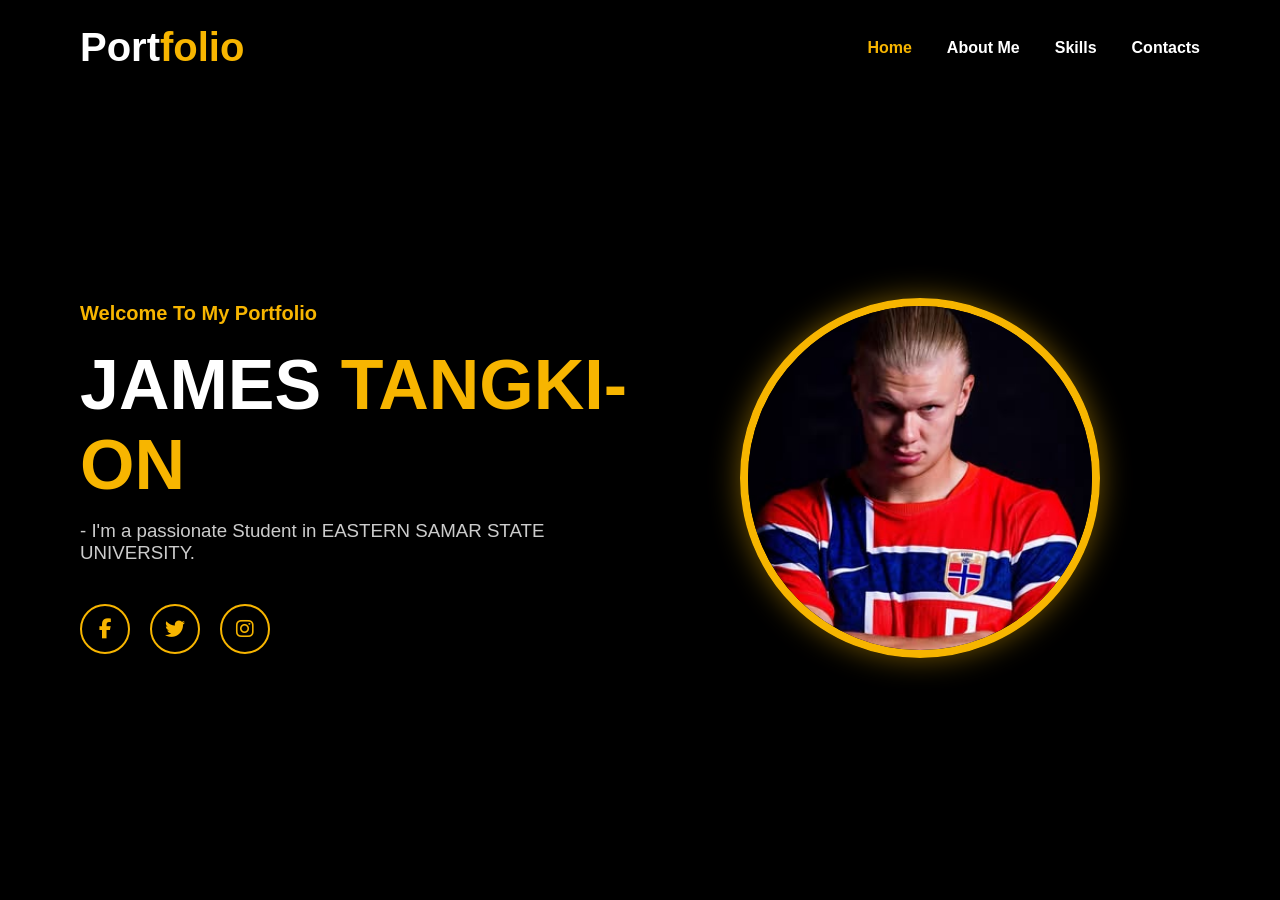
==== index.html @ 24c15ce0 "Add files via upload" ====
<!DOCTYPE html>
<html lang="en">
<head>
    <meta charset="UTF-8">
    <meta name="viewport" content="width=device-width, initial-scale=1.0">
    <title>Portfolio</title>

    <link rel="stylesheet" href="style.css">

    <link rel="stylesheet"
    href="https://cdnjs.cloudflare.com/ajax/libs/font-awesome/6.5.2/css/all.min.css">
</head>
<body>

<header>

    <h2 class="logo">Port<span>folio</span></h2>

    <nav>

        <a href="index.html" class="active">Home</a>
        <a href="about.html">About Me</a>
        <a href="skills.html">Skills</a>
        <a href="contacts.html">Contacts</a>

    </nav>

</header>


<section class="hero">

    <div class="content">

        <h4>Welcome To My Portfolio</h4>

        <h1>JAMES <span>TANGKI-ON</span></h1>

        <h3>- I'm a passionate Student in EASTERN SAMAR STATE UNIVERSITY.</h3>

        <div class="socials">

            <a href="#"><i class="fab fa-facebook-f"></i></a>

            <a href="#"><i class="fab fa-twitter"></i></a>

            <a href="#"><i class="fab fa-instagram"></i></a>


        </div>

    </div>


    <div class="image">

    <img src="images/profile.jpg" alt="Profile">

</div>

</section>

</body>
</html>
---- style.css ----
*{
    margin:0;
    padding:0;
    box-sizing:border-box;
    font-family:Arial, Helvetica, sans-serif;
}

body{
    background:#000;
    color:#fff;
    overflow-x:hidden;
}

/* Header */

header{
    width:100%;
    display:flex;
    justify-content:space-between;
    align-items:center;
    padding:25px 80px;
}

.logo{
    font-size:40px;
    font-weight:bold;
}

.logo span{
    color:#f7b500;
}

nav{
    display:flex;
    gap:35px;
}

nav a{
    color:white;
    text-decoration:none;
    font-weight:bold;
    transition:.3s;
}

nav a:hover,
nav .active{
    color:#f7b500;
}

/* Hero */

.hero{
    width:100%;
    min-height:85vh;
    display:flex;
    justify-content:space-between;
    align-items:center;
    padding:0 80px;
}

.content{
    width:50%;
}

.content h4{
    color:#f7b500;
    margin-bottom:20px;
    font-size:20px;
}

.content h1{
    font-size:70px;
    margin-bottom:15px;
}

.content span{
    color:#f7b500;
}

.content h3{
    font-weight:normal;
    color:#ccc;
    margin-bottom:40px;
}

/* Social Icons */

.socials{
    display:flex;
    gap:20px;
}

.socials a{
    width:50px;
    height:50px;
    display:flex;
    justify-content:center;
    align-items:center;

    border:2px solid #f7b500;
    border-radius:50%;

    color:#f7b500;
    font-size:20px;
    text-decoration:none;

    transition:.3s;
}

.socials a:hover{
    background:#f7b500;
    color:#000;
    transform:translateY(-5px);
}

/* Image */

.image{
    width:50%;
    display:flex;
    justify-content:center;
    align-items:center;
}

.image img{
    width:360px;
    height:360px;
    object-fit:cover;
    border-radius:50%;
    border:8px solid #f7b500;
    box-shadow:0 0 30px rgba(247,181,0,.45);
    transition:.3s;
}

.image img:hover{
    transform:scale(1.05);
    box-shadow:0 0 45px rgba(247,181,0,.8);
}

/* Responsive */

@media(max-width:900px){

    header{
        flex-direction:column;
        gap:20px;
    }

    nav{
        flex-wrap:wrap;
        justify-content:center;
    }

    .hero{
        flex-direction:column-reverse;
        text-align:center;
        padding:40px;
    }

    .content,
    .image{
        width:100%;
    }

    .content h1{
        font-size:50px;
    }

    .image img{
        width:260px;
        height:260px;
        margin-bottom:40px;
    }

    .socials{
        justify-content:center;
    }

}

/* Skills */

.skills-page{
    padding:80px;
    text-align:center;
}

.skill-container{
    display:flex;
    justify-content:center;
    flex-wrap:wrap;
    gap:30px;
    margin-top:50px;
}

.card{
    width:250px;
    background:#1a1a1a;
    padding:30px;
    border-radius:15px;
    border:2px solid #f7b500;
    transition:.3s;
}

.card:hover{
    transform:translateY(-10px);
}

.card i{
    font-size:60px;
    color:#f7b500;
    margin-bottom:20px;
}

/* Contact */

.contact-page{
    padding:80px;
    text-align:center;
}

.contact-container{
    display:flex;
    justify-content:center;
    gap:30px;
    flex-wrap:wrap;
    margin:50px 0;
}

.contact-box{
    width:250px;
    padding:30px;
    background:#1a1a1a;
    border:2px solid #f7b500;
    border-radius:15px;
}

.contact-box i{
    font-size:40px;
    color:#f7b500;
    margin-bottom:20px;
}

.contact-form{
    width:60%;
    margin:auto;
    display:flex;
    flex-direction:column;
    gap:20px;
}

.contact-form input,
.contact-form textarea{
    padding:15px;
    border:none;
    border-radius:10px;
    background:#222;
    color:white;
}

.contact-form textarea{
    height:150px;
    resize:none;
}

.contact-form button{
    padding:15px;
    background:#f7b500;
    border:none;
    border-radius:10px;
    font-size:18px;
    cursor:pointer;
    transition:.3s;
}

.contact-form button:hover{
    background:#ffcc00;
}
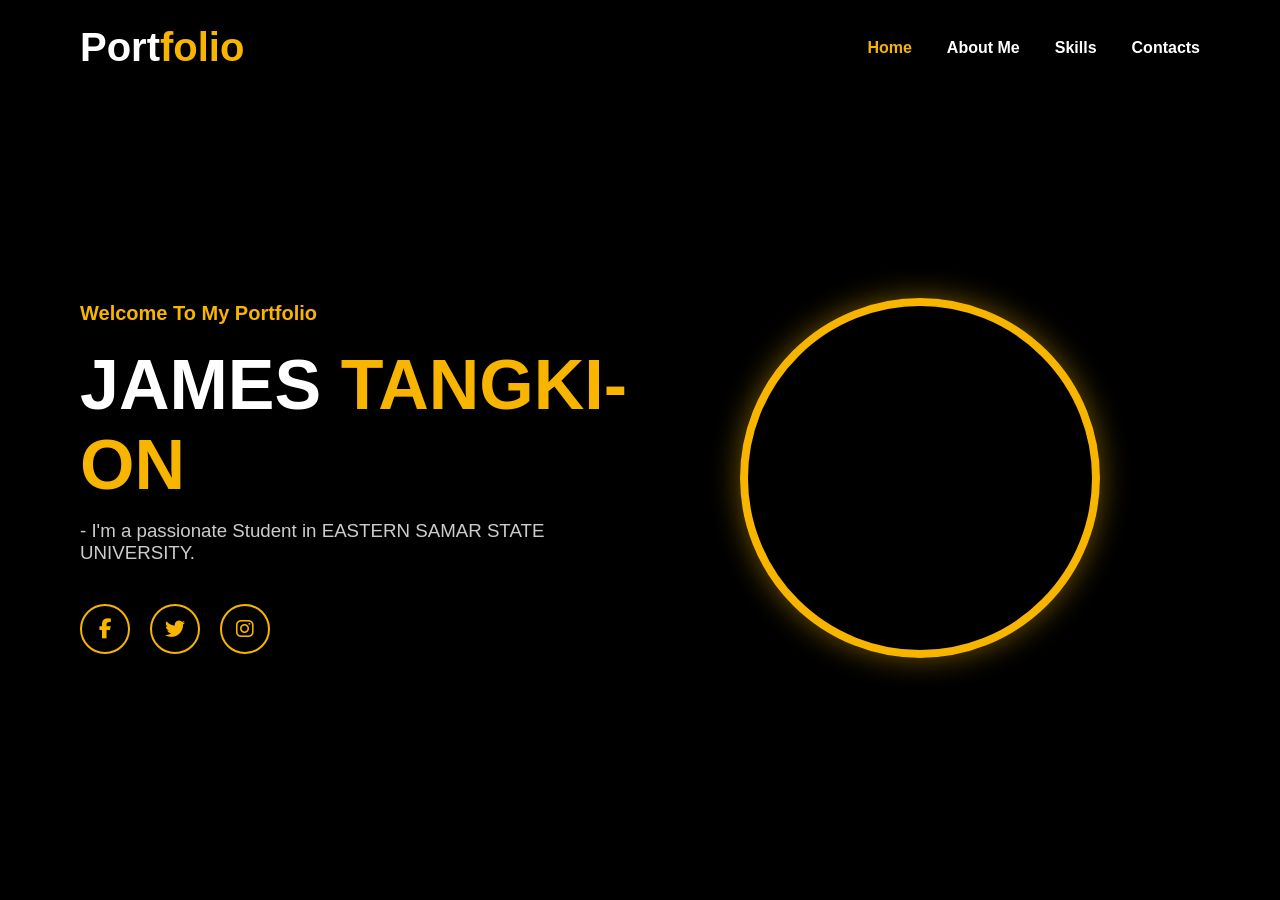
==== commit aa355f4e: "DG" ====
--- a/index.html
+++ b/index.html
@@ -1,64 +1,67 @@
 <!DOCTYPE html>
 <html lang="en">
+
 <head>
+
     <meta charset="UTF-8">
     <meta name="viewport" content="width=device-width, initial-scale=1.0">
+
     <title>Portfolio</title>
 
-    <link rel="stylesheet" href="style.css">
+    <link rel="stylesheet" href="../style.css">
 
     <link rel="stylesheet"
-    href="https://cdnjs.cloudflare.com/ajax/libs/font-awesome/6.5.2/css/all.min.css">
+        href="https://cdnjs.cloudflare.com/ajax/libs/font-awesome/6.5.2/css/all.min.css">
+
 </head>
+
 <body>
 
-<header>
+    <header>
 
-    <h2 class="logo">Port<span>folio</span></h2>
+        <h2 class="logo">Port<span>folio</span></h2>
 
-    <nav>
+        <nav>
 
-        <a href="index.html" class="active">Home</a>
-        <a href="about.html">About Me</a>
-        <a href="skills.html">Skills</a>
-        <a href="contacts.html">Contacts</a>
+            <a href="index.html" class="active">Home</a>
+            <a href="about.html">About Me</a>
+            <a href="skills.html">Skills</a>
+            <a href="contacts.html">Contacts</a>
 
-    </nav>
+        </nav>
 
-</header>
+    </header>
 
+    <section class="hero">
 
-<section class="hero">
+        <div class="content">
 
-    <div class="content">
+            <h4>Welcome To My Portfolio</h4>
 
-        <h4>Welcome To My Portfolio</h4>
+            <h1>JAMES <span>TANGKI-ON</span></h1>
 
-        <h1>JAMES <span>TANGKI-ON</span></h1>
+            <h3>- I'm a passionate Student in EASTERN SAMAR STATE UNIVERSITY.</h3>
 
-        <h3>- I'm a passionate Student in EASTERN SAMAR STATE UNIVERSITY.</h3>
+            <div class="socials">
 
-        <div class="socials">
+                <a href="https://www.facebook.com/profile.php?id=61580166291425"><i class="fab fa-facebook-f"></i></a>
 
-            <a href="#"><i class="fab fa-facebook-f"></i></a>
+                <a href="https://twitter.com/yourusername"><i class="fab fa-twitter"></i></a>
 
-            <a href="#"><i class="fab fa-twitter"></i></a>
+                <a href="https://www.instagram.com/jam_jamprst"><i class="fab fa-instagram"></i></a>
 
-            <a href="#"><i class="fab fa-instagram"></i></a>
-
+            </div>
 
         </div>
 
-    </div>
+        <div class="image">
 
+            <img src="../images/profile (2).jpg" alt="Profile">
 
-    <div class="image">
+        </div>
 
-    <img src="images/profile.jpg" alt="Profile">
-
-</div>
-
-</section>
+    </section>
 
 </body>
-</html>+
+</html>
--- a/style.css
+++ b/style.css
@@ -178,38 +178,97 @@
 
 }
 
-/* Skills */
+/* ========================= */
+/* Skills Page */
+/* ========================= */
 
 .skills-page{
+    width:100%;
+    min-height:100vh;
     padding:80px;
     text-align:center;
 }
 
+.skills-page h1{
+    font-size:60px;
+    margin-bottom:60px;
+}
+
+.skills-page span{
+    color:#f7b500;
+}
+
 .skill-container{
     display:flex;
     justify-content:center;
     flex-wrap:wrap;
     gap:30px;
-    margin-top:50px;
+}
+
+.skill-container a{
+    text-decoration:none;
+    color:white;
 }
 
 .card{
-    width:250px;
+    width:260px;
+    min-height:260px;
+
     background:#1a1a1a;
-    padding:30px;
+
+    border:2px solid #f7b500;
     border-radius:15px;
-    border:2px solid #f7b500;
-    transition:.3s;
+
+    padding:30px 20px;
+
+    transition:0.3s;
+
+    display:flex;
+    flex-direction:column;
+    justify-content:center;
+    align-items:center;
 }
 
 .card:hover{
     transform:translateY(-10px);
+    box-shadow:0 0 20px rgba(247,181,0,.5);
 }
 
 .card i{
     font-size:60px;
     color:#f7b500;
     margin-bottom:20px;
+}
+
+.card h2{
+    margin-bottom:15px;
+    color:#fff;
+    font-size:28px;
+}
+
+.card p{
+    color:#ccc;
+    font-size:16px;
+    line-height:1.6;
+}
+
+/* Responsive */
+
+@media(max-width:900px){
+
+    .skills-page{
+        padding:40px 20px;
+    }
+
+    .skills-page h1{
+        font-size:45px;
+    }
+
+    .card{
+        width:100%;
+        max-width:320px;
+    }
+
 }
 
 /* Contact */
@@ -275,4 +334,137 @@
 
 .contact-form button:hover{
     background:#ffcc00;
-}+}
+
+/* ================= ABOUT PAGE ================= */
+
+.about-page{
+    width:100%;
+    padding:60px 80px;
+}
+
+.about-page h1{
+    text-align:center;
+    font-size:60px;
+    margin-bottom:50px;
+}
+
+.about-page span{
+    color:#f7b500;
+}
+
+.about-top{
+    display:flex;
+    align-items:center;
+    gap:50px;
+    margin-bottom:50px;
+    flex-wrap:wrap;
+}
+
+.about-top img{
+    width:300px;
+    height:300px;
+    object-fit:cover;
+    border-radius:50%;
+    border:8px solid #f7b500;
+    box-shadow:0 0 20px rgba(247,181,0,.5);
+}
+
+.about-text{
+    flex:1;
+}
+
+.about-text h2{
+    color:#f7b500;
+    margin-bottom:20px;
+}
+
+.about-text p{
+    color:#ddd;
+    line-height:1.8;
+    text-align:justify;
+}
+
+.about-page h2{
+    color:#f7b500;
+    margin:30px 0 15px;
+}
+
+.about-page ul,
+.about-page ol{
+    margin-left:30px;
+    line-height:2;
+    color:#ddd;
+}
+
+.about-table{
+    width:100%;
+    border-collapse:collapse;
+    margin-top:20px;
+}
+
+.about-table th,
+.about-table td{
+    border:2px solid #f7b500;
+    padding:15px;
+    text-align:center;
+}
+
+.about-table th{
+    background:#f7b500;
+    color:#000;
+}
+
+.about-table tr:nth-child(even){
+    background:#1a1a1a;
+}
+
+.gallery{
+    display:flex;
+    justify-content:center;
+    gap:25px;
+    flex-wrap:wrap;
+    margin-top:20px;
+}
+
+.gallery img{
+    width:250px;
+    height:180px;
+    object-fit:cover;
+    border-radius:10px;
+    border:3px solid #f7b500;
+    transition:.3s;
+}
+
+.gallery img:hover{
+    transform:scale(1.05);
+}
+
+hr{
+    margin:40px 0;
+    border:1px solid #333;
+}
+
+/* Responsive */
+
+@media(max-width:900px){
+
+    .about-page{
+        padding:40px 20px;
+    }
+
+    .about-page h1{
+        font-size:45px;
+    }
+
+    .about-top{
+        flex-direction:column;
+        text-align:center;
+    }
+
+    .about-top img{
+        width:220px;
+        height:220px;
+    }
+
+}
